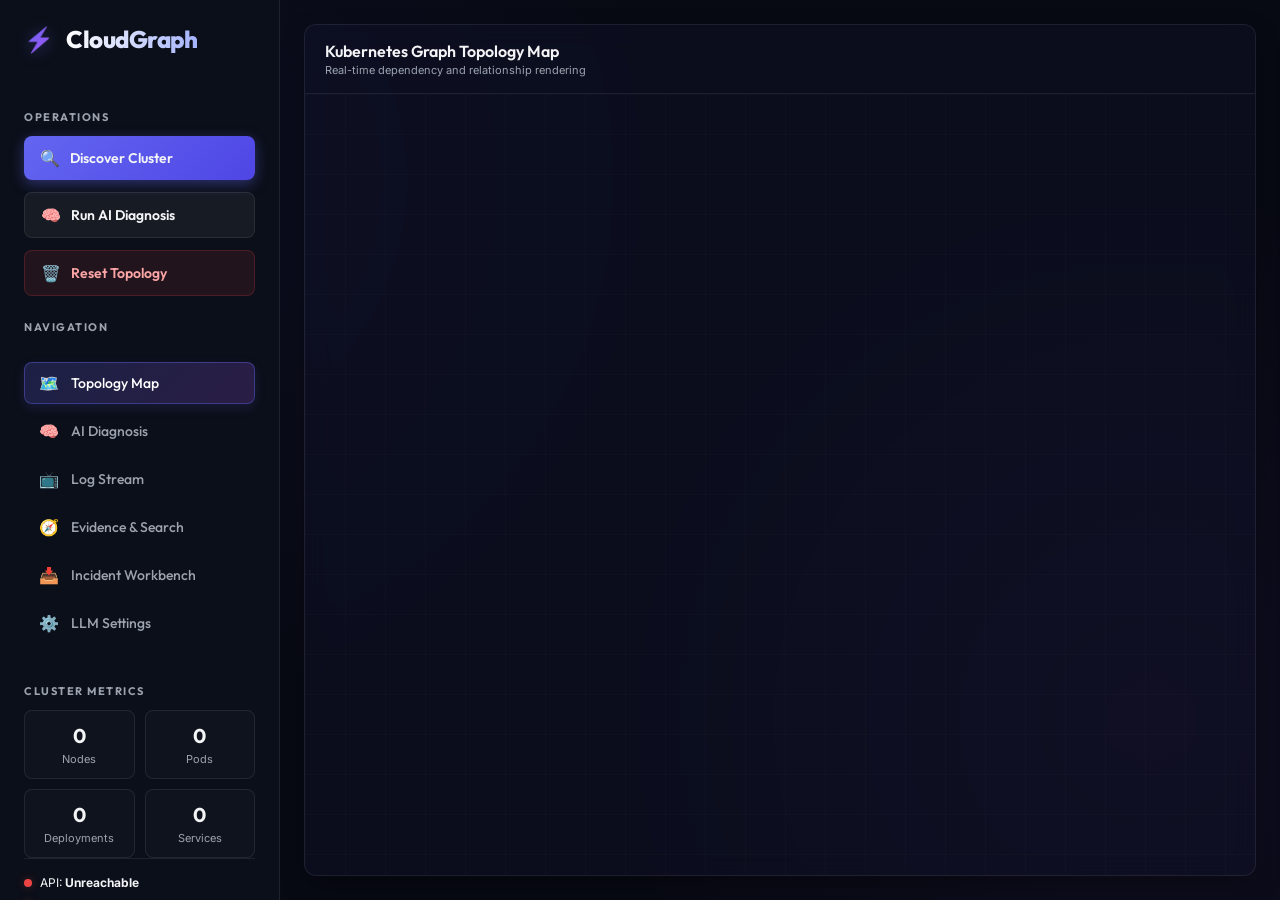
==== services/ui/static/index.html @ af76db4e "feat: implement Graph Confidence Propagation (GCP) algorithm for automated root cause analysis and i" ====
<!doctype html>
<html lang="en">
  <head>
    <meta charset="UTF-8" />
    <meta name="viewport" content="width=device-width, initial-scale=1.0" />
    <title>CloudGraph - Topology Map</title>
    <!-- Modern Premium Typography -->
    <link rel="preconnect" href="https://fonts.googleapis.com" />
    <link rel="preconnect" href="https://fonts.gstatic.com" crossorigin />
    <link
      href="https://fonts.googleapis.com/css2?family=Inter:wght@300;400;500;600;700&family=Outfit:wght@400;500;600;700;800&family=JetBrains+Mono:wght@400;500&display=swap"
      rel="stylesheet"
    />
    <link rel="stylesheet" href="style.css" />
  </head>
  <body>
    <div class="app-container">
      <!-- Sidebar Navigation & Control Panel -->
      <aside class="sidebar">
        <div class="brand">
          <span class="logo-icon">⚡</span>
          <h1>CloudGraph</h1>
        </div>

        <div class="section-title">Operations</div>
        <div class="control-group">
          <button id="btn-discover" class="btn btn-primary">
            <span class="btn-icon">🔍</span> Discover Cluster
          </button>
          <button id="btn-analyze" class="btn btn-secondary">
            <span class="btn-icon">🧠</span> Run AI Diagnosis
          </button>
          <button id="btn-reset" class="btn btn-danger">
            <span class="btn-icon">🗑️</span> Reset Topology
          </button>
        </div>

        <div class="section-title">Navigation</div>
        <div class="nav-menu">
          <a href="index.html" class="nav-item active">
            <span class="nav-icon">🗺️</span> Topology Map
          </a>
          <a href="diagnosis.html" class="nav-item">
            <span class="nav-icon">🧠</span> AI Diagnosis
          </a>
          <a href="logs.html" class="nav-item">
            <span class="nav-icon">📺</span> Log Stream
          </a>
          <a href="evidence.html" class="nav-item">
            <span class="nav-icon">🧭</span> Evidence & Search
          </a>
          <a href="workbench.html" class="nav-item">
            <span class="nav-icon">📥</span> Incident Workbench
          </a>
          <a href="settings.html" class="nav-item" id="nav-settings">
            <span class="nav-icon">⚙️</span> LLM Settings
          </a>
        </div>

        <div class="section-title">Cluster Metrics</div>
        <div class="stats-panel">
          <div class="stat-card">
            <span class="stat-num" id="stat-nodes">0</span>
            <span class="stat-label">Nodes</span>
          </div>
          <div class="stat-card">
            <span class="stat-num" id="stat-pods">0</span>
            <span class="stat-label">Pods</span>
          </div>
          <div class="stat-card">
            <span class="stat-num" id="stat-deployments">0</span>
            <span class="stat-label">Deployments</span>
          </div>
          <div class="stat-card">
            <span class="stat-num" id="stat-services">0</span>
            <span class="stat-label">Services</span>
          </div>
        </div>

        <div class="connection-status">
          <div class="status-indicator">
            <span class="indicator-dot online" id="api-dot"></span>
            <span class="indicator-text"
              >API: <strong id="api-status">Connecting...</strong></span
            >
          </div>
          <div class="status-indicator">
            <span class="indicator-dot online" id="db-dot"></span>
            <span class="indicator-text"
              >Neo4j: <strong id="db-status">Connecting...</strong></span
            >
          </div>
        </div>
      </aside>

      <!-- Main Dashboard View -->
      <main class="main-content">
        <!-- Topology Visualizer -->
        <div class="card topology-card" style="height: 100%">
          <div class="card-header">
            <h2>Kubernetes Graph Topology Map</h2>
            <span class="card-subtitle"
              >Real-time dependency and relationship rendering</span
            >
          </div>
          <div class="canvas-container">
            <svg id="topology-svg" width="100%" height="100%">
              <!-- Grid pattern for technical grid styling -->
              <defs>
                <pattern
                  id="grid"
                  width="40"
                  height="40"
                  patternUnits="userSpaceOnUse"
                >
                  <path
                    d="M 40 0 L 0 0 0 40"
                    fill="none"
                    stroke="rgba(255, 255, 255, 0.03)"
                    stroke-width="1"
                  />
                </pattern>
              </defs>
              <rect width="100%" height="100%" fill="url(#grid)" />
              <!-- Groups for nodes & edges -->
              <g id="edges-group"></g>
              <g id="nodes-group"></g>
            </svg>
            <div id="graph-loader" class="loader-overlay hidden">
              <div class="spinner"></div>
              <p>Scanning cluster assets...</p>
            </div>
          </div>
        </div>
      </main>
    </div>

    <!-- Node Info Tooltip/Popup -->
    <div id="node-popup" class="popup-panel hidden">
      <div class="popup-header">
        <h3 id="popup-title">Pod Details</h3>
        <button id="btn-close-popup" class="btn-close">&times;</button>
      </div>
      <div class="popup-body" id="popup-content"></div>
    </div>
    <script src="app.js"></script>
    <script src="topology.js"></script>
  </body>
</html>
---- services/ui/static/style.css ----
/* CloudGraph Theme Design System */
:root {
  --bg-base: #070913;
  --bg-surface: rgba(16, 20, 38, 0.7);
  --bg-sidebar: #0b0f19;
  --bg-card: rgba(18, 22, 45, 0.4);

  --border-color: rgba(255, 255, 255, 0.08);
  --border-hover: rgba(255, 255, 255, 0.15);

  --color-primary: #6366f1;
  --color-primary-glow: rgba(99, 102, 241, 0.4);
  --color-secondary: #a855f7;
  --color-secondary-glow: rgba(168, 85, 247, 0.4);
  --color-success: #10b981;
  --color-success-glow: rgba(16, 185, 129, 0.2);
  --color-warning: #f59e0b;
  --color-warning-glow: rgba(245, 158, 11, 0.2);
  --color-danger: #ef4444;
  --color-danger-glow: rgba(239, 68, 68, 0.3);

  --text-main: #f3f4f6;
  --text-muted: #9ca3af;
  --text-inverse: #070913;

  --shadow-premium: 0 10px 30px -10px rgba(0, 0, 0, 0.5);
  --font-heading: "Outfit", sans-serif;
  --font-body: "Inter", sans-serif;
  --font-mono: "JetBrains Mono", monospace;
}

* {
  box-sizing: border-box;
  margin: 0;
  padding: 0;
  scrollbar-width: thin;
  scrollbar-color: rgba(255, 255, 255, 0.1) transparent;
}

body {
  background-color: var(--bg-base);
  color: var(--text-main);
  font-family: var(--font-body);
  height: 100vh;
  overflow: hidden;
  background-image:
    radial-gradient(
      circle at 10% 20%,
      rgba(99, 102, 241, 0.05) 0%,
      transparent 40%
    ),
    radial-gradient(
      circle at 90% 80%,
      rgba(168, 85, 247, 0.05) 0%,
      transparent 40%
    );
}

/* App Container Layout */
.app-container {
  display: grid;
  grid-template-columns: 280px 1fr;
  height: 100vh;
  width: 100vw;
}

/* Sidebar Styling */
.sidebar {
  background-color: var(--bg-sidebar);
  border-right: 1px solid var(--border-color);
  display: flex;
  flex-direction: column;
  padding: 24px;
  height: 100%;
  overflow-y: auto;
}

.brand {
  display: flex;
  align-items: center;
  gap: 12px;
  margin-bottom: 32px;
}

.logo-icon {
  font-size: 24px;
  background: linear-gradient(
    135deg,
    var(--color-primary),
    var(--color-secondary)
  );
  -webkit-background-clip: text;
  -webkit-text-fill-color: transparent;
  filter: drop-shadow(0 2px 8px var(--color-primary-glow));
}

.brand h1 {
  font-family: var(--font-heading);
  font-size: 24px;
  font-weight: 800;
  letter-spacing: -0.5px;
  background: linear-gradient(to right, #ffffff, #a5b4fc);
  -webkit-background-clip: text;
  -webkit-text-fill-color: transparent;
}

.section-title {
  font-family: var(--font-heading);
  font-size: 11px;
  font-weight: 700;
  text-transform: uppercase;
  letter-spacing: 1.5px;
  color: var(--text-muted);
  margin: 24px 0 12px 0;
}

/* Sidebar Buttons */
.control-group {
  display: flex;
  flex-direction: column;
  gap: 12px;
}

.btn {
  border: none;
  border-radius: 8px;
  color: var(--text-main);
  cursor: pointer;
  display: flex;
  align-items: center;
  gap: 10px;
  font-family: var(--font-heading);
  font-size: 14px;
  font-weight: 600;
  padding: 12px 16px;
  transition: all 0.3s cubic-bezier(0.4, 0, 0.2, 1);
  width: 100%;
}

.btn-icon {
  font-size: 16px;
}

.btn-primary {
  background: linear-gradient(135deg, var(--color-primary), #4f46e5);
  box-shadow: 0 4px 14px var(--color-primary-glow);
}

.btn-primary:hover {
  transform: translateY(-2px);
  box-shadow: 0 6px 20px rgba(99, 102, 241, 0.6);
}

.btn-secondary {
  background-color: rgba(255, 255, 255, 0.05);
  border: 1px solid var(--border-color);
}

.btn-secondary:hover {
  background-color: rgba(255, 255, 255, 0.1);
  border-color: var(--border-hover);
  transform: translateY(-2px);
}

.btn-danger {
  background-color: rgba(239, 68, 68, 0.1);
  border: 1px solid rgba(239, 68, 68, 0.2);
  color: #fca5a5;
}

.btn-danger:hover {
  background-color: rgba(239, 68, 68, 0.25);
  border-color: rgba(239, 68, 68, 0.4);
  transform: translateY(-2px);
}

/* Stats panel */
.stats-panel {
  display: grid;
  grid-template-columns: repeat(2, 1fr);
  gap: 10px;
}

.stat-card {
  background-color: rgba(255, 255, 255, 0.02);
  border: 1px solid var(--border-color);
  border-radius: 8px;
  display: flex;
  flex-direction: column;
  padding: 12px;
  text-align: center;
}

.stat-num {
  font-family: var(--font-heading);
  font-size: 20px;
  font-weight: 700;
}

.stat-label {
  color: var(--text-muted);
  font-size: 11px;
  margin-top: 4px;
}

/* Connection indicator status */
.connection-status {
  margin-top: auto;
  display: flex;
  flex-direction: column;
  gap: 8px;
  border-top: 1px solid var(--border-color);
  padding-top: 16px;
}

.status-indicator {
  display: flex;
  align-items: center;
  gap: 8px;
  font-size: 12px;
}

.indicator-dot {
  width: 8px;
  height: 8px;
  border-radius: 50%;
  background-color: var(--text-muted);
}

.indicator-dot.online {
  background-color: var(--color-success);
  box-shadow: 0 0 8px var(--color-success-glow);
}

.indicator-dot.offline {
  background-color: var(--color-danger);
  box-shadow: 0 0 8px var(--color-danger-glow);
}

/* Main Content Area */
.main-content {
  position: relative;
  padding: 24px;
  height: 100vh;
  overflow: hidden;
}

/* Premium Card Components (Glassmorphism) */
.card {
  background-color: var(--bg-card);
  backdrop-filter: blur(12px);
  -webkit-backdrop-filter: blur(12px);
  border: 1px solid var(--border-color);
  border-radius: 12px;
  box-shadow: var(--shadow-premium);
  display: flex;
  flex-direction: column;
  overflow: hidden;
}

.card-header {
  border-bottom: 1px solid var(--border-color);
  padding: 16px 20px;
}

.card-header h2 {
  font-family: var(--font-heading);
  font-size: 16px;
  font-weight: 600;
}

.card-subtitle {
  color: var(--text-muted);
  font-size: 11px;
  margin-top: 2px;
  display: block;
}

/* Canvas area */
.canvas-container {
  flex: 1;
  position: relative;
  overflow: hidden;
}

#topology-svg {
  cursor: grab;
}

#topology-svg:active {
  cursor: grabbing;
}

/* SVG Node and Edge styles */
.node-circle {
  stroke-width: 2px;
  transition: all 0.3s ease;
}

.node-group {
  cursor: pointer;
}

.node-group:hover .node-circle {
  filter: drop-shadow(0 0 8px var(--color-primary-glow));
  stroke-width: 3px;
}

.node-text {
  font-size: 11px;
  fill: #ffffff;
  font-weight: 500;
  pointer-events: none;
  text-shadow: 0 1px 4px rgba(0, 0, 0, 0.8);
}

.node-label-bg {
  fill: rgba(7, 9, 19, 0.85);
  rx: 4px;
  ry: 4px;
  stroke: var(--border-color);
  stroke-width: 0.5px;
}

.edge-line {
  stroke: rgba(255, 255, 255, 0.1);
  stroke-width: 1.5px;
  transition: stroke 0.3s ease;
}

.edge-group:hover .edge-line {
  stroke: rgba(99, 102, 241, 0.5);
  stroke-width: 2.5px;
}

.edge-text {
  font-size: 8px;
  fill: var(--text-muted);
  pointer-events: none;
  text-shadow: 0 1px 2px rgba(0, 0, 0, 0.8);
}

/* Glowing animations for failed states */
@keyframes pulse-red {
  0% {
    filter: drop-shadow(0 0 2px rgba(239, 68, 68, 0.4));
  }
  50% {
    filter: drop-shadow(0 0 12px rgba(239, 68, 68, 0.8));
  }
  100% {
    filter: drop-shadow(0 0 2px rgba(239, 68, 68, 0.4));
  }
}

.node-failed {
  animation: pulse-red 2s infinite ease-in-out;
}

/* Split row for bottom panels */
.split-row {
  display: grid;
  grid-template-columns: 1fr 1fr;
  gap: 20px;
  height: 100%;
}

/* Diagnostics Output Layout */
.diagnostic-content {
  flex: 1;
  overflow-y: auto;
  padding: 20px;
}

.empty-state {
  display: flex;
  flex-direction: column;
  align-items: center;
  justify-content: center;
  color: var(--text-muted);
  height: 100%;
  text-align: center;
  gap: 12px;
}

.empty-icon {
  font-size: 40px;
  opacity: 0.3;
}

/* Real-time Logs Console styling */
.logs-console {
  background-color: rgba(5, 7, 15, 0.8);
  border-radius: 0 0 12px 12px;
  flex: 1;
  font-family: var(--font-mono);
  font-size: 11px;
  line-height: 1.6;
  overflow-y: auto;
  padding: 16px;
}

.log-entry {
  display: flex;
  gap: 10px;
  margin-bottom: 6px;
  word-break: break-all;
}

.log-time {
  color: var(--text-muted);
  user-select: none;
  flex-shrink: 0;
}

.log-level {
  font-weight: 700;
  flex-shrink: 0;
}

.log-level-info {
  color: var(--color-primary);
}
.log-level-warn {
  color: var(--color-warning);
}
.log-level-error {
  color: var(--color-danger);
}

.log-msg {
  color: #e5e7eb;
}

/* Loader indicators */
.loader-overlay {
  position: absolute;
  top: 0;
  left: 0;
  right: 0;
  bottom: 0;
  background-color: rgba(7, 9, 19, 0.8);
  display: flex;
  flex-direction: column;
  align-items: center;
  justify-content: center;
  gap: 16px;
  z-index: 10;
}

.loader-overlay.hidden {
  display: none;
}

.spinner {
  width: 40px;
  height: 40px;
  border: 3px solid rgba(99, 102, 241, 0.1);
  border-top-color: var(--color-primary);
  border-radius: 50%;
  animation: spin 1s infinite linear;
}

@keyframes spin {
  0% {
    transform: rotate(0deg);
  }
  100% {
    transform: rotate(360deg);
  }
}

/* Popup side details panel */
.popup-panel {
  position: fixed;
  top: 24px;
  right: 24px;
  bottom: 24px;
  width: 380px;
  background-color: rgba(18, 22, 45, 0.95);
  border: 1px solid var(--border-color);
  border-radius: 12px;
  box-shadow: 0 20px 40px rgba(0, 0, 0, 0.6);
  backdrop-filter: blur(20px);
  -webkit-backdrop-filter: blur(20px);
  z-index: 100;
  display: flex;
  flex-direction: column;
  transition: transform 0.3s cubic-bezier(0.4, 0, 0.2, 1);
}

.popup-panel.hidden {
  transform: translateX(450px);
}

.popup-header {
  border-bottom: 1px solid var(--border-color);
  display: flex;
  justify-content: space-between;
  align-items: center;
  padding: 16px 20px;
}

.popup-header h3 {
  font-family: var(--font-heading);
  font-size: 16px;
  font-weight: 600;
}

.btn-close {
  background: transparent;
  border: none;
  color: var(--text-muted);
  font-size: 24px;
  cursor: pointer;
  line-height: 1;
}

.btn-close:hover {
  color: #ffffff;
}

.popup-body {
  flex: 1;
  overflow-y: auto;
  padding: 20px;
}

/* Detail key-values style */
.prop-list {
  display: flex;
  flex-direction: column;
  gap: 12px;
}

.prop-row {
  border-bottom: 1px solid rgba(255, 255, 255, 0.03);
  display: flex;
  flex-direction: column;
  padding-bottom: 8px;
}

.prop-key {
  color: var(--text-muted);
  font-size: 10px;
  text-transform: uppercase;
  letter-spacing: 0.5px;
}

.prop-value {
  font-size: 13px;
  font-weight: 500;
  margin-top: 2px;
}

/* Retrieval Panel Styling */
.retrieval-card {
  min-height: 220px;
}

.retrieval-panel {
  display: flex;
  flex-direction: column;
  gap: 12px;
  padding: 16px 20px 20px;
  flex: 1;
  overflow: hidden;
}

.retrieval-controls {
  display: flex;
  gap: 10px;
}

.retrieval-controls input {
  flex: 1;
  border: 1px solid var(--border-color);
  border-radius: 8px;
  background-color: rgba(255, 255, 255, 0.04);
  color: var(--text-main);
  padding: 10px 12px;
}

.retrieval-output {
  flex: 1;
  overflow-y: auto;
  border: 1px solid var(--border-color);
  border-radius: 10px;
  background-color: rgba(5, 7, 15, 0.65);
  padding: 12px;
}

.retrieval-summary {
  color: #c7d2fe;
  font-size: 12px;
  margin-bottom: 10px;
}

.retrieval-list {
  display: flex;
  flex-direction: column;
  gap: 8px;
}

.retrieval-item {
  border: 1px solid rgba(255, 255, 255, 0.06);
  border-radius: 8px;
  padding: 10px;
  background-color: rgba(255, 255, 255, 0.03);
}

.retrieval-item-header {
  display: flex;
  justify-content: space-between;
  gap: 8px;
  margin-bottom: 6px;
}

.retrieval-label {
  color: var(--color-primary);
  font-size: 11px;
  font-weight: 700;
  text-transform: uppercase;
}

.retrieval-name {
  font-size: 13px;
  font-weight: 600;
}

.retrieval-status {
  color: var(--text-muted);
  font-size: 11px;
  margin-bottom: 8px;
}

.retrieval-related {
  display: flex;
  flex-wrap: wrap;
  gap: 6px;
}

.retrieval-chip {
  background-color: rgba(99, 102, 241, 0.14);
  border: 1px solid rgba(99, 102, 241, 0.2);
  border-radius: 999px;
  color: #c7d2fe;
  font-size: 10px;
  padding: 4px 8px;
}

/* Comparison / Evidence Panel Styling */
.comparison-view {
  display: flex;
  flex-direction: column;
  gap: 10px;
  margin-top: 10px;
  overflow-y: auto;
  flex: 1;
}

.comparison-summary {
  color: #c7d2fe;
  font-size: 12px;
  font-weight: 600;
}

.comparison-grid {
  display: grid;
  grid-template-columns: repeat(2, minmax(0, 1fr));
  gap: 12px;
}

.comparison-column {
  display: flex;
  flex-direction: column;
  gap: 8px;
}

.comparison-header {
  color: #e0e7ff;
  font-size: 12px;
  font-weight: 700;
  text-transform: uppercase;
  letter-spacing: 0.08em;
}

.comparison-header-hybrid {
  color: #a7f3d0;
}

.comparison-result {
  display: flex;
  flex-direction: column;
  gap: 8px;
}

.comparison-result-header {
  display: flex;
  align-items: center;
  justify-content: space-between;
  gap: 8px;
}

.comparison-meta {
  display: flex;
  flex-wrap: wrap;
  gap: 6px;
}

.comparison-pill {
  display: inline-flex;
  align-items: center;
  border-radius: 999px;
  background: rgba(99, 102, 241, 0.14);
  border: 1px solid rgba(99, 102, 241, 0.24);
  color: #c7d2fe;
  font-size: 10px;
  font-weight: 700;
  padding: 3px 7px;
  text-transform: uppercase;
  letter-spacing: 0.04em;
}

.comparison-evidence {
  display: flex;
  flex-direction: column;
  gap: 6px;
}

.evidence-chain-item {
  background: rgba(255, 255, 255, 0.03);
  border: 1px solid rgba(255, 255, 255, 0.06);
  border-radius: 6px;
  display: flex;
  justify-content: space-between;
  gap: 8px;
  padding: 6px 8px;
}

.evidence-chain-label {
  color: #a5b4fc;
  font-size: 10px;
  font-weight: 700;
  text-transform: uppercase;
}

.evidence-chain-name {
  color: #f3f4f6;
  font-size: 11px;
  text-align: right;
}

.comparison-rationale {
  background: rgba(16, 185, 129, 0.08);
  border: 1px solid rgba(16, 185, 129, 0.16);
  border-radius: 6px;
  padding: 8px;
}

.comparison-rationale-title {
  color: #a7f3d0;
  font-size: 10px;
  font-weight: 700;
  margin-bottom: 4px;
  text-transform: uppercase;
  letter-spacing: 0.08em;
}

.comparison-rationale ul {
  margin: 0;
  padding-left: 16px;
  color: #d1fae5;
  font-size: 11px;
  line-height: 1.45;
}

.comparison-empty {
  color: var(--text-muted);
  font-size: 11px;
  padding: 6px 0;
}

.diagnostic-note {
  color: var(--text-muted);
  font-size: 12px;
  padding: 0 20px 16px;
}

/* RCA Report Styling */
.rca-report {
  display: flex;
  flex-direction: column;
  gap: 16px;
}

.rca-header {
  border-bottom: 1px solid var(--border-color);
  padding-bottom: 12px;
}

.rca-badge {
  align-self: flex-start;
  border-radius: 4px;
  font-family: var(--font-heading);
  font-size: 11px;
  font-weight: 700;
  padding: 4px 8px;
  text-transform: uppercase;
}

.rca-badge-critical {
  background-color: rgba(239, 68, 68, 0.15);
  border: 1px solid var(--color-danger);
  color: #fca5a5;
}

.rca-badge-high {
  background-color: rgba(245, 158, 11, 0.15);
  border: 1px solid var(--color-warning);
  color: #fde047;
}

.rca-badge-healthy {
  background-color: rgba(16, 185, 129, 0.15);
  border: 1px solid var(--color-success);
  color: #a7f3d0;
}

.rca-title {
  font-family: var(--font-heading);
  font-size: 16px;
  font-weight: 700;
  margin-top: 10px;
}

.rca-confidence-container {
  display: flex;
  flex-direction: column;
  gap: 12px;
  background: rgba(255, 255, 255, 0.01);
  border: 1px dashed var(--border-color);
  border-radius: 8px;
  padding: 12px;
  margin-top: 8px;
}

.rca-confidence-badge {
  display: flex;
  align-items: center;
  gap: 12px;
  width: 100%;
}

.rca-conf-label {
  font-size: 12px;
  color: var(--text-muted);
  width: 150px;
  font-weight: 500;
}

.rca-conf-bar-bg {
  flex-grow: 1;
  background-color: rgba(255, 255, 255, 0.05);
  height: 8px;
  border-radius: 4px;
  overflow: hidden;
  position: relative;
}

.rca-conf-bar-fill {
  height: 100%;
  border-radius: 4px;
  transition: width 1s cubic-bezier(0.4, 0, 0.2, 1);
}

.rca-conf-val {
  font-family: var(--font-heading);
  font-size: 12px;
  font-weight: 700;
  color: #ffffff;
  width: 40px;
  text-align: right;
}

.rca-block {
  background-color: rgba(255, 255, 255, 0.02);
  border: 1px solid var(--border-color);
  border-radius: 8px;
  padding: 12px;
}

.rca-block-title {
  color: var(--text-muted);
  font-size: 10px;
  font-weight: 700;
  text-transform: uppercase;
  letter-spacing: 1px;
  margin-bottom: 6px;
}

.rca-block-body {
  font-size: 13px;
  line-height: 1.5;
}

.rca-remediation {
  background-color: rgba(99, 102, 241, 0.05);
  border: 1px solid rgba(99, 102, 241, 0.2);
  color: #c7d2fe;
}

.rca-logs {
  max-height: 120px;
  overflow-y: auto;
  font-family: var(--font-mono);
  font-size: 10px;
  display: flex;
  flex-direction: column;
  gap: 4px;
}

.rca-log-item {
  color: #feca57;
  background-color: rgba(0, 0, 0, 0.2);
  padding: 4px 8px;
  border-radius: 4px;
}

/* GraphRAG Search Specific Styling in Diagnostic Card */
.diagnostic-card .retrieval-panel {
  margin-top: 12px;
  border-top: 1px solid var(--border-color);
  padding-top: 12px;
}

.retrieval-header h3 {
  font-family: var(--font-heading);
  font-size: 14px;
  margin-bottom: 2px;
}

.diagnostic-card .retrieval-controls {
  display: flex;
  gap: 8px;
  margin-top: 8px;
}

.diagnostic-card .retrieval-controls input {
  flex: 1;
  background: rgba(255, 255, 255, 0.04);
  border: 1px solid var(--border-color);
  border-radius: 8px;
  color: var(--text-main);
  padding: 10px 12px;
}

.retrieval-subtext {
  color: var(--text-muted);
  font-size: 11px;
  margin-top: 6px;
}

.retrieval-results {
  display: flex;
  flex-direction: column;
  gap: 8px;
  margin-top: 10px;
  flex: 1;
  overflow-y: auto;
}

.retrieval-result {
  background: rgba(255, 255, 255, 0.04);
  border: 1px solid rgba(99, 102, 241, 0.2);
  border-radius: 8px;
  padding: 8px 10px;
}

.retrieval-result-title {
  color: #e0e7ff;
  font-size: 12px;
  font-weight: 600;
}

.retrieval-result-detail {
  color: #cbd5e1;
  font-size: 12px;
  margin-top: 4px;
  line-height: 1.4;
}

.retrieval-context {
  display: flex;
  flex-wrap: wrap;
  gap: 6px;
  margin-top: 6px;
}

.retrieval-context-item {
  background: rgba(99, 102, 241, 0.12);
  border: 1px solid rgba(99, 102, 241, 0.2);
  border-radius: 999px;
  color: #c7d2fe;
  font-size: 10px;
  padding: 3px 7px;
}

.evidence-list {
  display: flex;
  flex-direction: column;
  gap: 8px;
}

.evidence-item {
  background: rgba(255, 255, 255, 0.04);
  border: 1px solid rgba(99, 102, 241, 0.2);
  border-radius: 8px;
  padding: 10px 12px;
}

.evidence-item-title {
  color: #e0e7ff;
  font-size: 12px;
  font-weight: 600;
  margin-bottom: 6px;
}

.evidence-item-detail {
  color: #cbd5e1;
  font-size: 12px;
  line-height: 1.45;
}

.evidence-item-messages {
  display: flex;
  flex-wrap: wrap;
  gap: 6px;
  margin-top: 8px;
}

.evidence-msg {
  background: rgba(16, 185, 129, 0.12);
  border: 1px solid rgba(16, 185, 129, 0.24);
  border-radius: 999px;
  color: #bbf7d0;
  font-size: 11px;
  padding: 4px 8px;
}

/* Navigation Menu & Items */
.nav-menu {
  display: flex;
  flex-direction: column;
  gap: 6px;
  margin: 16px 0;
}

.nav-item {
  text-decoration: none;
  background: transparent;
  border: 1px solid transparent;
  border-radius: 8px;
  color: var(--text-muted);
  cursor: pointer;
  display: flex;
  align-items: center;
  gap: 12px;
  font-family: var(--font-heading);
  font-size: 14px;
  font-weight: 500;
  padding: 10px 14px;
  transition: all 0.25s cubic-bezier(0.4, 0, 0.2, 1);
  text-align: left;
  width: 100%;
  box-sizing: border-box;
}

.nav-item:hover {
  color: var(--text-main);
  background-color: rgba(255, 255, 255, 0.04);
  border-color: rgba(255, 255, 255, 0.05);
}

.nav-item.active {
  color: #ffffff;
  background: linear-gradient(
    135deg,
    rgba(99, 102, 241, 0.2),
    rgba(168, 85, 247, 0.2)
  );
  border-color: rgba(99, 102, 241, 0.4);
  box-shadow: 0 4px 12px rgba(99, 102, 241, 0.15);
}

.nav-icon {
  font-size: 16px;
}

/* Tab Split layout for Evidence & Search */
.retrieval-split-layout {
  display: grid;
  grid-template-columns: 1fr 1fr;
  gap: 20px;
  height: 100%;
}

.retrieval-split-layout .card {
  height: 100%;
}
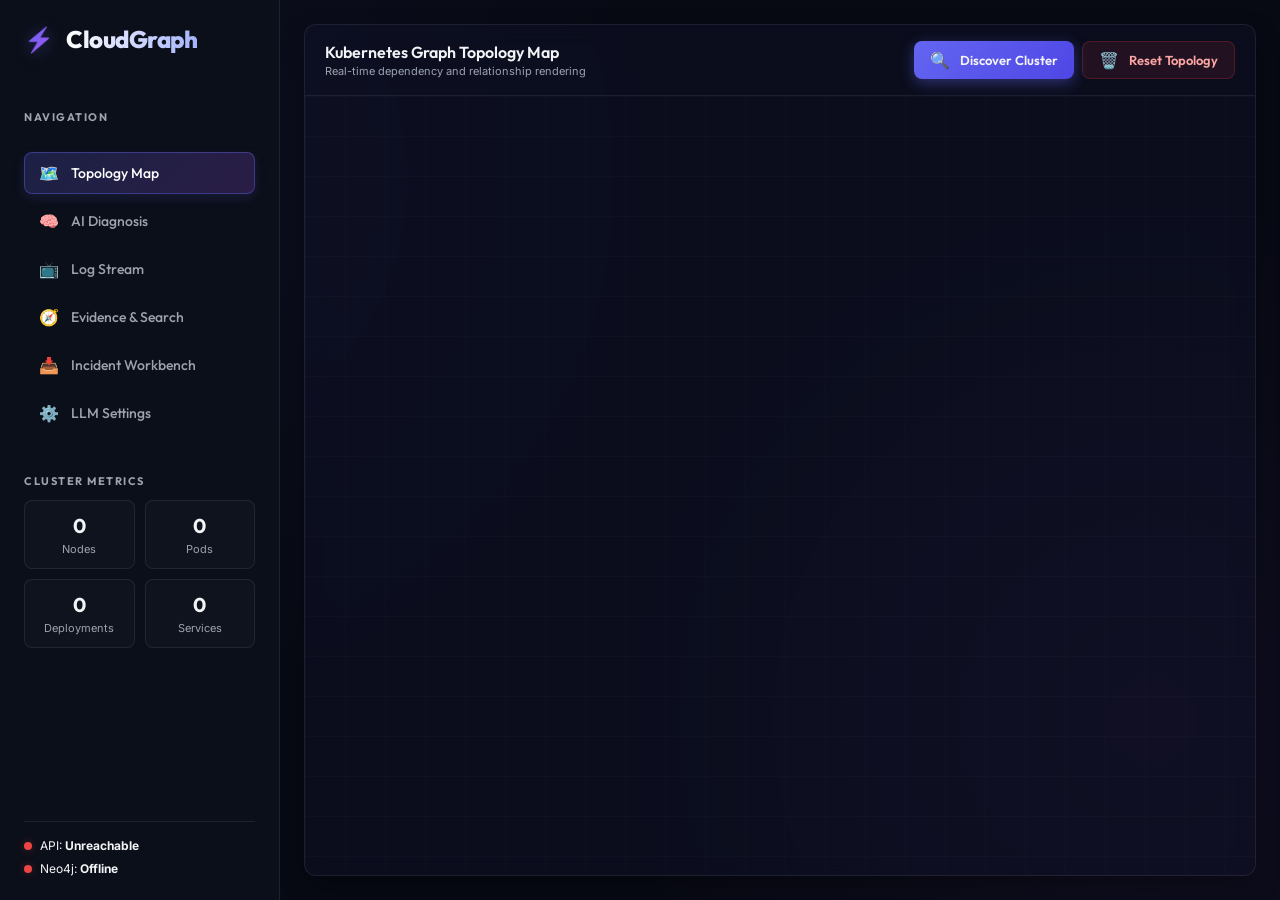
==== commit 42af387d: "feat: implement log persistence to localStorage and relocate topology control buttons to the main he" ====
--- a/services/ui/static/index.html
+++ b/services/ui/static/index.html
@@ -20,19 +20,6 @@
         <div class="brand">
           <span class="logo-icon">⚡</span>
           <h1>CloudGraph</h1>
-        </div>
-
-        <div class="section-title">Operations</div>
-        <div class="control-group">
-          <button id="btn-discover" class="btn btn-primary">
-            <span class="btn-icon">🔍</span> Discover Cluster
-          </button>
-          <button id="btn-analyze" class="btn btn-secondary">
-            <span class="btn-icon">🧠</span> Run AI Diagnosis
-          </button>
-          <button id="btn-reset" class="btn btn-danger">
-            <span class="btn-icon">🗑️</span> Reset Topology
-          </button>
         </div>
 
         <div class="section-title">Navigation</div>
@@ -97,11 +84,36 @@
       <main class="main-content">
         <!-- Topology Visualizer -->
         <div class="card topology-card" style="height: 100%">
-          <div class="card-header">
-            <h2>Kubernetes Graph Topology Map</h2>
-            <span class="card-subtitle"
-              >Real-time dependency and relationship rendering</span
-            >
+          <div
+            class="card-header"
+            style="
+              display: flex;
+              justify-content: space-between;
+              align-items: center;
+            "
+          >
+            <div>
+              <h2>Kubernetes Graph Topology Map</h2>
+              <span class="card-subtitle"
+                >Real-time dependency and relationship rendering</span
+              >
+            </div>
+            <div class="card-actions" style="display: flex; gap: 8px">
+              <button
+                id="btn-discover"
+                class="btn btn-primary"
+                style="width: auto; padding: 8px 16px; font-size: 13px"
+              >
+                <span class="btn-icon">🔍</span> Discover Cluster
+              </button>
+              <button
+                id="btn-reset"
+                class="btn btn-danger"
+                style="width: auto; padding: 8px 16px; font-size: 13px"
+              >
+                <span class="btn-icon">🗑️</span> Reset Topology
+              </button>
+            </div>
           </div>
           <div class="canvas-container">
             <svg id="topology-svg" width="100%" height="100%">
--- a/services/ui/static/style.css
+++ b/services/ui/static/style.css
@@ -1108,3 +1108,68 @@
 .retrieval-split-layout .card {
   height: 100%;
 }
+
+/* Premium Toast Notification System */
+.toast-container {
+  position: fixed;
+  top: 20px;
+  right: 20px;
+  z-index: 9999;
+  display: flex;
+  flex-direction: column;
+  gap: 10px;
+  pointer-events: none;
+}
+
+.toast {
+  pointer-events: auto;
+  background: rgba(15, 23, 42, 0.85);
+  backdrop-filter: blur(12px);
+  -webkit-backdrop-filter: blur(12px);
+  border: 1px solid rgba(255, 255, 255, 0.1);
+  padding: 12px 20px;
+  border-radius: 8px;
+  color: #f8fafc;
+  font-family: var(--font-body);
+  font-size: 14px;
+  box-shadow:
+    0 10px 15px -3px rgba(0, 0, 0, 0.5),
+    0 4px 6px -2px rgba(0, 0, 0, 0.5);
+  display: flex;
+  align-items: center;
+  gap: 10px;
+  min-width: 300px;
+  max-width: 450px;
+  transform: translateX(120%);
+  transition:
+    transform 0.3s cubic-bezier(0.16, 1, 0.3, 1),
+    opacity 0.3s ease;
+  opacity: 0;
+}
+
+.toast.show {
+  transform: translateX(0);
+  opacity: 1;
+}
+
+.toast-error {
+  border-left: 4px solid var(--color-danger);
+  border-color: rgba(239, 68, 68, 0.3) rgba(239, 68, 68, 0.3)
+    rgba(239, 68, 68, 0.3) var(--color-danger);
+}
+
+.toast-success {
+  border-left: 4px solid #10b981;
+  border-color: rgba(16, 185, 129, 0.3) rgba(16, 185, 129, 0.3)
+    rgba(16, 185, 129, 0.3) #10b981;
+}
+
+.toast-info {
+  border-left: 4px solid var(--color-primary);
+  border-color: rgba(99, 102, 241, 0.3) rgba(99, 102, 241, 0.3)
+    rgba(99, 102, 241, 0.3) var(--color-primary);
+}
+
+.toast-icon {
+  font-size: 16px;
+}
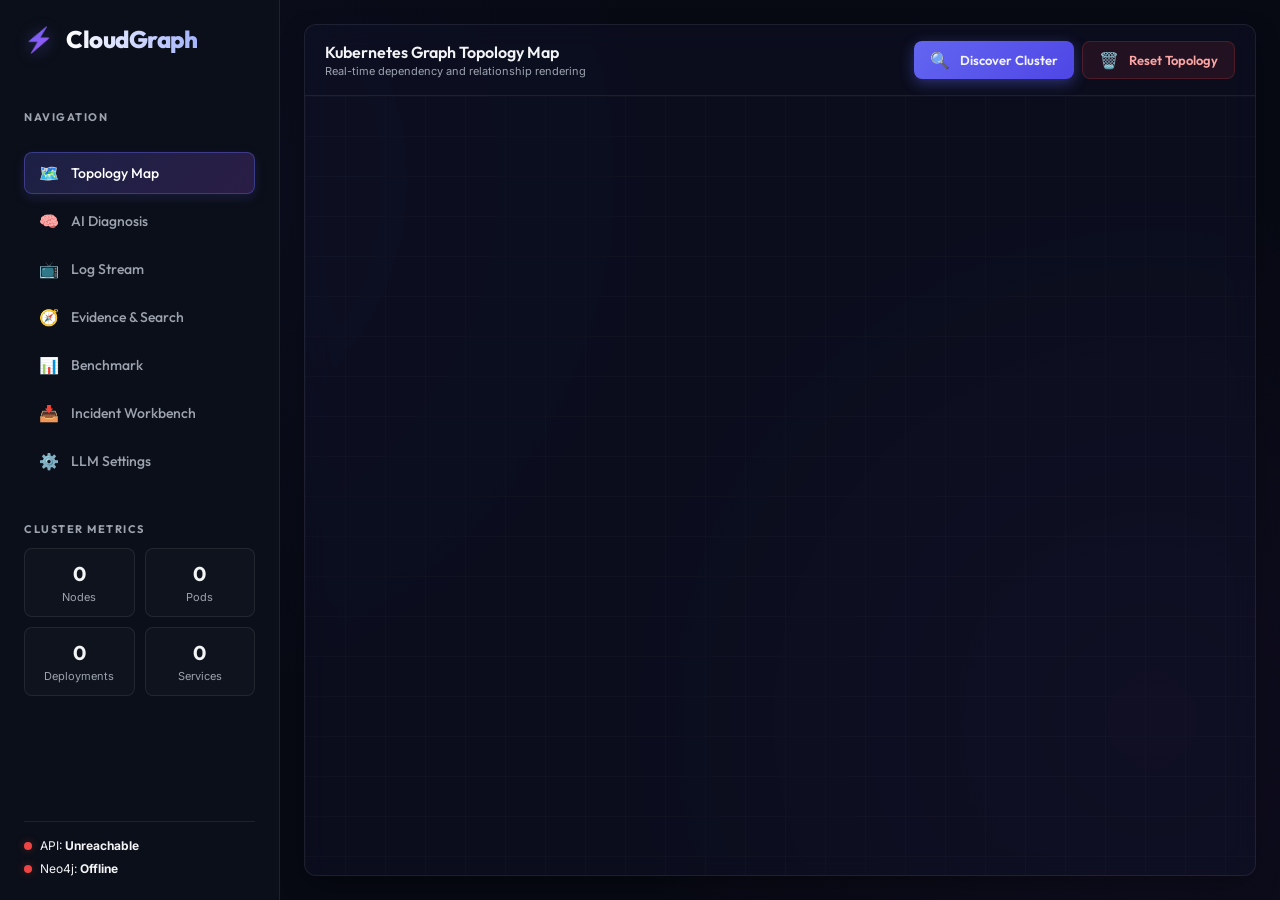
==== commit f80f9148: "docs: initialize dissertation completion plan and implement GPCS framework with associated API and U" ====
--- a/services/ui/static/index.html
+++ b/services/ui/static/index.html
@@ -35,6 +35,9 @@
           </a>
           <a href="evidence.html" class="nav-item">
             <span class="nav-icon">🧭</span> Evidence & Search
+          </a>
+          <a href="benchmark.html" class="nav-item">
+            <span class="nav-icon">📊</span> Benchmark
           </a>
           <a href="workbench.html" class="nav-item">
             <span class="nav-icon">📥</span> Incident Workbench
--- a/services/ui/static/style.css
+++ b/services/ui/static/style.css
@@ -452,6 +452,10 @@
   display: none;
 }
 
+.hidden {
+  display: none !important;
+}
+
 .spinner {
   width: 40px;
   height: 40px;
@@ -745,6 +749,167 @@
   text-transform: uppercase;
 }
 
+.benchmark-card {
+  width: 100%;
+  display: flex;
+  flex-direction: column;
+  gap: 18px;
+}
+
+.benchmark-controls {
+  display: flex;
+  flex-wrap: wrap;
+  justify-content: space-between;
+  gap: 12px;
+  align-items: center;
+}
+
+.benchmark-filter-group {
+  display: flex;
+  align-items: center;
+  gap: 10px;
+}
+
+.benchmark-filter-label {
+  color: var(--text-muted);
+  font-size: 13px;
+  font-weight: 600;
+}
+
+.benchmark-filter-select {
+  min-width: 180px;
+  background: rgba(255, 255, 255, 0.04);
+  border: 1px solid rgba(148, 163, 184, 0.12);
+  border-radius: 10px;
+  color: var(--text-main);
+  padding: 10px 12px;
+}
+
+.benchmark-actions {
+  display: flex;
+  flex-wrap: wrap;
+  gap: 10px;
+}
+
+.benchmark-summary {
+  display: grid;
+  grid-template-columns: repeat(3, minmax(0, 1fr));
+  gap: 12px;
+  padding: 14px;
+  border: 1px solid rgba(99, 102, 241, 0.18);
+  border-radius: 14px;
+  background: rgba(15, 23, 42, 0.9);
+}
+
+.benchmark-summary-item {
+  display: flex;
+  flex-direction: column;
+  gap: 6px;
+}
+
+.benchmark-summary-label {
+  color: #94a3b8;
+  font-size: 12px;
+  text-transform: uppercase;
+  letter-spacing: 0.08em;
+}
+
+.benchmark-summary-value {
+  color: #ffffff;
+  font-size: 14px;
+  font-weight: 700;
+}
+
+.benchmark-chart-card,
+.benchmark-table-card,
+.benchmark-notes-card {
+  background: rgba(15, 23, 42, 0.9);
+  border: 1px solid rgba(148, 163, 184, 0.16);
+  border-radius: 16px;
+  padding: 18px;
+}
+
+.benchmark-chart-header,
+.benchmark-table-header,
+.benchmark-notes-header {
+  margin-bottom: 14px;
+}
+
+.benchmark-chart {
+  display: flex;
+  flex-direction: column;
+  gap: 10px;
+}
+
+.benchmark-chart-row {
+  display: flex;
+  flex-direction: column;
+  gap: 8px;
+}
+
+.benchmark-chart-label {
+  color: #cbd5e1;
+  font-size: 12px;
+  font-weight: 600;
+}
+
+.benchmark-chart-bar {
+  position: relative;
+  min-height: 28px;
+  border-radius: 999px;
+  background: rgba(99, 102, 241, 0.16);
+  overflow: hidden;
+}
+
+.benchmark-chart-bar span {
+  position: absolute;
+  right: 12px;
+  top: 50%;
+  transform: translateY(-50%);
+  color: #ffffff;
+  font-size: 11px;
+  font-weight: 700;
+}
+
+.benchmark-table-container {
+  overflow-x: auto;
+}
+
+.benchmark-table {
+  width: 100%;
+  border-collapse: collapse;
+}
+
+.benchmark-table th,
+.benchmark-table td {
+  padding: 12px 14px;
+  text-align: left;
+}
+
+.benchmark-table th {
+  color: #c7d2fe;
+  font-size: 12px;
+  letter-spacing: 0.06em;
+  text-transform: uppercase;
+  border-bottom: 1px solid rgba(148, 163, 184, 0.18);
+}
+
+.benchmark-table tbody tr {
+  border-bottom: 1px solid rgba(148, 163, 184, 0.08);
+}
+
+.benchmark-table td {
+  color: #e2e8f0;
+  font-size: 13px;
+}
+
+.benchmark-note-item {
+  margin-bottom: 10px;
+  color: #cbd5e1;
+  font-size: 13px;
+  line-height: 1.6;
+}
+
 .evidence-chain-name {
   color: #f3f4f6;
   font-size: 11px;
@@ -1024,6 +1189,74 @@
   font-size: 12px;
   font-weight: 600;
   margin-bottom: 6px;
+}
+
+.claim-list {
+  display: flex;
+  flex-direction: column;
+  gap: 12px;
+}
+
+.claim-card {
+  background: rgba(255, 255, 255, 0.04);
+  border: 1px solid rgba(99, 102, 241, 0.15);
+  border-radius: 12px;
+  padding: 14px;
+  display: flex;
+  flex-direction: column;
+  gap: 10px;
+}
+
+.claim-card-supported {
+  border-color: rgba(16, 185, 129, 0.2);
+}
+
+.claim-card-unsupported {
+  border-color: rgba(248, 113, 113, 0.35);
+  background: rgba(254, 226, 226, 0.08);
+}
+
+.claim-card-title {
+  color: #e5e7eb;
+  font-size: 13px;
+  font-weight: 600;
+  line-height: 1.4;
+}
+
+.claim-card-meta {
+  display: flex;
+  flex-wrap: wrap;
+  gap: 8px;
+}
+
+.claim-pill {
+  background: rgba(99, 102, 241, 0.16);
+  color: #c7d2fe;
+  border-radius: 999px;
+  font-size: 11px;
+  padding: 4px 10px;
+}
+
+.claim-pill-warning {
+  background: rgba(248, 113, 113, 0.18);
+  color: #fecaca;
+}
+
+.claim-support-item {
+  display: flex;
+  justify-content: space-between;
+  gap: 12px;
+  color: #cbd5e1;
+  font-size: 12px;
+}
+
+.claim-support-label {
+  font-weight: 600;
+}
+
+.claim-support-empty {
+  color: #9ca3af;
+  font-size: 12px;
 }
 
 .evidence-item-detail {
@@ -1107,6 +1340,198 @@
 
 .retrieval-split-layout .card {
   height: 100%;
+}
+
+.section-tabs {
+  display: flex;
+  gap: 12px;
+  margin-bottom: 18px;
+}
+
+.tab-button {
+  background: rgba(255, 255, 255, 0.06);
+  border: 1px solid rgba(255, 255, 255, 0.08);
+  border-radius: 999px;
+  color: var(--text-muted);
+  padding: 10px 18px;
+  font-family: var(--font-heading);
+  font-size: 13px;
+  cursor: pointer;
+  transition: all 0.2s ease;
+}
+
+.tab-button-active {
+  color: #ffffff;
+  background: linear-gradient(
+    135deg,
+    rgba(99, 102, 241, 0.25),
+    rgba(168, 85, 247, 0.2)
+  );
+  border-color: rgba(99, 102, 241, 0.4);
+}
+
+.context-explorer-controls {
+  display: flex;
+  gap: 12px;
+  align-items: center;
+  margin-bottom: 16px;
+}
+
+.context-explorer-controls input {
+  flex: 1;
+  background: rgba(255, 255, 255, 0.04);
+  border: 1px solid var(--border-color);
+  border-radius: 10px;
+  color: var(--text-main);
+  padding: 12px 14px;
+}
+
+.context-explorer-note {
+  color: var(--text-muted);
+  margin-bottom: 18px;
+  font-size: 13px;
+}
+
+.context-comparison-output {
+  display: flex;
+  flex-direction: column;
+  gap: 16px;
+}
+
+.context-explorer-summary {
+  display: flex;
+  justify-content: space-between;
+  align-items: center;
+  gap: 12px;
+  padding: 14px 16px;
+  border: 1px solid rgba(99, 102, 241, 0.2);
+  border-radius: 12px;
+  background: rgba(255, 255, 255, 0.03);
+  color: var(--text-muted);
+  font-size: 13px;
+}
+
+.context-comparison-grid {
+  display: grid;
+  grid-template-columns: repeat(2, minmax(0, 1fr));
+  gap: 16px;
+}
+
+.context-card {
+  background: rgba(255, 255, 255, 0.04);
+  border: 1px solid rgba(148, 163, 184, 0.18);
+  border-radius: 14px;
+  padding: 16px;
+  min-height: 240px;
+  display: flex;
+  flex-direction: column;
+  gap: 12px;
+}
+
+.context-card-unsupported {
+  border-color: rgba(248, 113, 113, 0.35);
+  background: rgba(254, 226, 226, 0.08);
+}
+
+.context-card-header {
+  display: flex;
+  justify-content: space-between;
+  align-items: flex-start;
+  gap: 10px;
+}
+
+.context-card-title {
+  color: #ffffff;
+  font-size: 14px;
+  font-weight: 700;
+}
+
+.context-card-pill {
+  background: rgba(99, 102, 241, 0.18);
+  color: #c7d2fe;
+  border-radius: 999px;
+  padding: 4px 10px;
+  font-size: 11px;
+  line-height: 1.4;
+}
+
+.context-card-detail {
+  color: var(--text-muted);
+  font-size: 12px;
+  line-height: 1.5;
+}
+
+.context-card-key {
+  color: var(--text-main);
+  font-size: 11px;
+  font-weight: 700;
+  letter-spacing: 0.03em;
+  text-transform: uppercase;
+}
+
+.context-payload {
+  background: rgba(15, 23, 42, 0.9);
+  border: 1px solid rgba(148, 163, 184, 0.12);
+  border-radius: 10px;
+  color: #e2e8f0;
+  font-size: 12px;
+  line-height: 1.5;
+  padding: 12px;
+  overflow-x: auto;
+  max-height: 280px;
+}
+
+.view-toggle-group {
+  display: flex;
+  flex-wrap: wrap;
+  gap: 10px;
+  margin-bottom: 18px;
+}
+
+.view-toggle-button {
+  background: rgba(255, 255, 255, 0.06);
+  border: 1px solid rgba(255, 255, 255, 0.12);
+  border-radius: 999px;
+  color: var(--text-muted);
+  padding: 10px 14px;
+  font-size: 12px;
+  cursor: pointer;
+  transition: all 0.2s ease;
+}
+
+.view-toggle-active {
+  background: linear-gradient(
+    135deg,
+    rgba(99, 102, 241, 0.25),
+    rgba(168, 85, 247, 0.2)
+  );
+  border-color: rgba(99, 102, 241, 0.4);
+  color: #ffffff;
+}
+
+.context-support-list {
+  display: flex;
+  flex-direction: column;
+  gap: 10px;
+}
+
+.context-support-item {
+  background: rgba(255, 255, 255, 0.04);
+  border: 1px solid rgba(148, 163, 184, 0.14);
+  border-radius: 10px;
+  padding: 10px 12px;
+}
+
+.context-support-label {
+  color: #e0e7ff;
+  font-size: 12px;
+  font-weight: 600;
+}
+
+.context-support-detail {
+  color: #cbd5e1;
+  font-size: 11px;
+  margin-top: 4px;
 }
 
 /* Premium Toast Notification System */
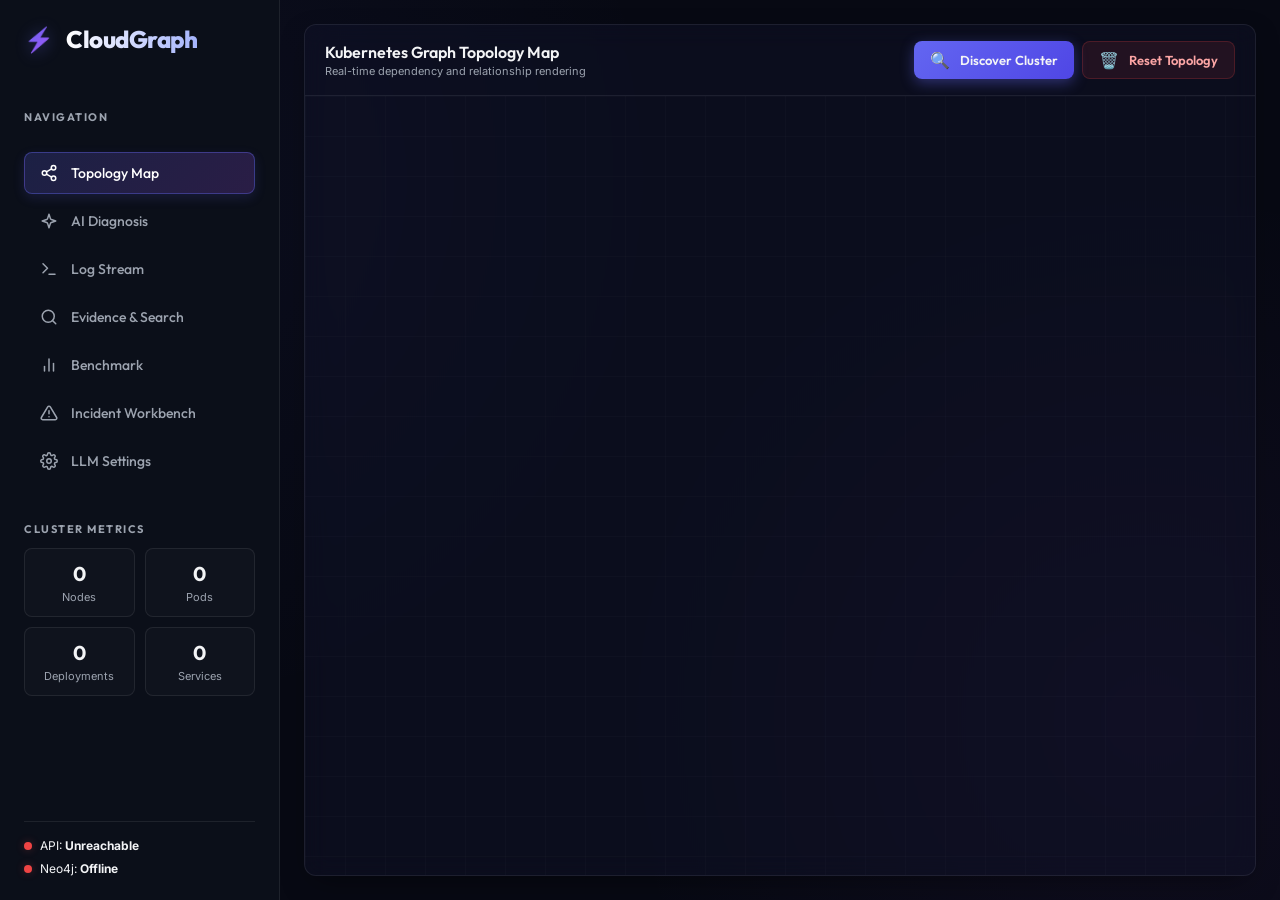
==== commit b3fb5f6d: "refactor: remove stale project documentation and checklists while updating Helm chart dependencies a" ====
--- a/services/ui/static/index.html
+++ b/services/ui/static/index.html
@@ -25,25 +25,119 @@
         <div class="section-title">Navigation</div>
         <div class="nav-menu">
           <a href="index.html" class="nav-item active">
-            <span class="nav-icon">🗺️</span> Topology Map
+            <span class="nav-icon"
+              ><svg
+                viewBox="0 0 24 24"
+                fill="none"
+                stroke="currentColor"
+                stroke-width="2"
+                stroke-linecap="round"
+                stroke-linejoin="round"
+              >
+                <circle cx="18" cy="5" r="3" />
+                <circle cx="6" cy="12" r="3" />
+                <circle cx="18" cy="19" r="3" />
+                <line x1="8.59" y1="13.51" x2="15.42" y2="17.49" />
+                <line x1="15.41" y1="6.51" x2="8.59" y2="10.49" /></svg
+            ></span>
+            Topology Map
           </a>
           <a href="diagnosis.html" class="nav-item">
-            <span class="nav-icon">🧠</span> AI Diagnosis
+            <span class="nav-icon"
+              ><svg
+                viewBox="0 0 24 24"
+                fill="none"
+                stroke="currentColor"
+                stroke-width="2"
+                stroke-linecap="round"
+                stroke-linejoin="round"
+              >
+                <path
+                  d="m12 3-1.912 5.813a2 2 0 0 1-1.275 1.275L3 12l5.813 1.912a2 2 0 0 1 1.275 1.275L12 21l1.912-5.813a2 2 0 0 1 1.275-1.275L21 12l-5.813-1.912a2 2 0 0 1-1.275-1.275L12 3Z"
+                /></svg
+            ></span>
+            AI Diagnosis
           </a>
           <a href="logs.html" class="nav-item">
-            <span class="nav-icon">📺</span> Log Stream
+            <span class="nav-icon"
+              ><svg
+                viewBox="0 0 24 24"
+                fill="none"
+                stroke="currentColor"
+                stroke-width="2"
+                stroke-linecap="round"
+                stroke-linejoin="round"
+              >
+                <polyline points="4 17 10 11 4 5" />
+                <line x1="12" y1="19" x2="20" y2="19" /></svg
+            ></span>
+            Log Stream
           </a>
           <a href="evidence.html" class="nav-item">
-            <span class="nav-icon">🧭</span> Evidence & Search
+            <span class="nav-icon"
+              ><svg
+                viewBox="0 0 24 24"
+                fill="none"
+                stroke="currentColor"
+                stroke-width="2"
+                stroke-linecap="round"
+                stroke-linejoin="round"
+              >
+                <circle cx="11" cy="11" r="8" />
+                <line x1="21" y1="21" x2="16.65" y2="16.65" /></svg
+            ></span>
+            Evidence & Search
           </a>
           <a href="benchmark.html" class="nav-item">
-            <span class="nav-icon">📊</span> Benchmark
+            <span class="nav-icon"
+              ><svg
+                viewBox="0 0 24 24"
+                fill="none"
+                stroke="currentColor"
+                stroke-width="2"
+                stroke-linecap="round"
+                stroke-linejoin="round"
+              >
+                <line x1="18" y1="20" x2="18" y2="10" />
+                <line x1="12" y1="20" x2="12" y2="4" />
+                <line x1="6" y1="20" x2="6" y2="14" /></svg
+            ></span>
+            Benchmark
           </a>
           <a href="workbench.html" class="nav-item">
-            <span class="nav-icon">📥</span> Incident Workbench
+            <span class="nav-icon"
+              ><svg
+                viewBox="0 0 24 24"
+                fill="none"
+                stroke="currentColor"
+                stroke-width="2"
+                stroke-linecap="round"
+                stroke-linejoin="round"
+              >
+                <path
+                  d="M10.29 3.86L1.82 18a2 2 0 0 0 1.71 3h16.94a2 2 0 0 0 1.71-3L13.71 3.86a2 2 0 0 0-3.42 0z"
+                />
+                <line x1="12" y1="9" x2="12" y2="13" />
+                <line x1="12" y1="17" x2="12.01" y2="17" /></svg
+            ></span>
+            Incident Workbench
           </a>
           <a href="settings.html" class="nav-item" id="nav-settings">
-            <span class="nav-icon">⚙️</span> LLM Settings
+            <span class="nav-icon"
+              ><svg
+                viewBox="0 0 24 24"
+                fill="none"
+                stroke="currentColor"
+                stroke-width="2"
+                stroke-linecap="round"
+                stroke-linejoin="round"
+              >
+                <circle cx="12" cy="12" r="3" />
+                <path
+                  d="M19.4 15a1.65 1.65 0 0 0 .33 1.82l.06.06a2 2 0 0 1 0 2.83 2 2 0 0 1-2.83 0l-.06-.06a1.65 1.65 0 0 0-1.82-.33 1.65 1.65 0 0 0-1 1.51V21a2 2 0 0 1-2 2 2 2 0 0 1-2-2v-.09A1.65 1.65 0 0 0 9 19.4a1.65 1.65 0 0 0-1.82.33l-.06.06a2 2 0 0 1-2.83 0 2 2 0 0 1 0-2.83l.06-.06a1.65 1.65 0 0 0 .33-1.82 1.65 1.65 0 0 0-1.51-1H3a2 2 0 0 1-2-2 2 2 0 0 1 2-2h.09A1.65 1.65 0 0 0 4.6 9a1.65 1.65 0 0 0-.33-1.82l-.06-.06a2 2 0 0 1 0-2.83 2 2 0 0 1 2.83 0l.06.06a1.65 1.65 0 0 0 1.82.33H9a1.65 1.65 0 0 0 1-1.51V3a2 2 0 0 1 2-2 2 2 0 0 1 2 2v.09a1.65 1.65 0 0 0 1 1.51 1.65 1.65 0 0 0 1.82-.33l.06-.06a2 2 0 0 1 2.83 0 2 2 0 0 1 0 2.83l-.06.06a1.65 1.65 0 0 0-.33 1.82V9a1.65 1.65 0 0 0 1.51 1H21a2 2 0 0 1 2 2 2 2 0 0 1-2 2h-.09a1.65 1.65 0 0 0-1.51 1z"
+                /></svg
+            ></span>
+            LLM Settings
           </a>
         </div>
 
--- a/services/ui/static/style.css
+++ b/services/ui/static/style.css
@@ -242,7 +242,7 @@
   position: relative;
   padding: 24px;
   height: 100vh;
-  overflow: hidden;
+  overflow-y: auto;
 }
 
 /* Premium Card Components (Glassmorphism) */
@@ -754,6 +754,11 @@
   display: flex;
   flex-direction: column;
   gap: 18px;
+  padding: 20px;
+}
+
+.benchmark-card .card-header {
+  margin: -20px -20px 0 -20px;
 }
 
 .benchmark-controls {
@@ -1327,7 +1332,19 @@
 }
 
 .nav-icon {
-  font-size: 16px;
+  display: inline-flex;
+  align-items: center;
+  justify-content: center;
+  width: 20px;
+  height: 20px;
+  flex-shrink: 0;
+  color: currentColor;
+}
+
+.nav-icon svg {
+  width: 18px;
+  height: 18px;
+  stroke: currentColor;
 }
 
 /* Tab Split layout for Evidence & Search */
@@ -1368,6 +1385,18 @@
     rgba(168, 85, 247, 0.2)
   );
   border-color: rgba(99, 102, 241, 0.4);
+}
+
+.context-explorer-card {
+  width: 100%;
+  display: flex;
+  flex-direction: column;
+  gap: 16px;
+  padding: 20px;
+}
+
+.context-explorer-card .card-header {
+  margin: -20px -20px 0 -20px;
 }
 
 .context-explorer-controls {
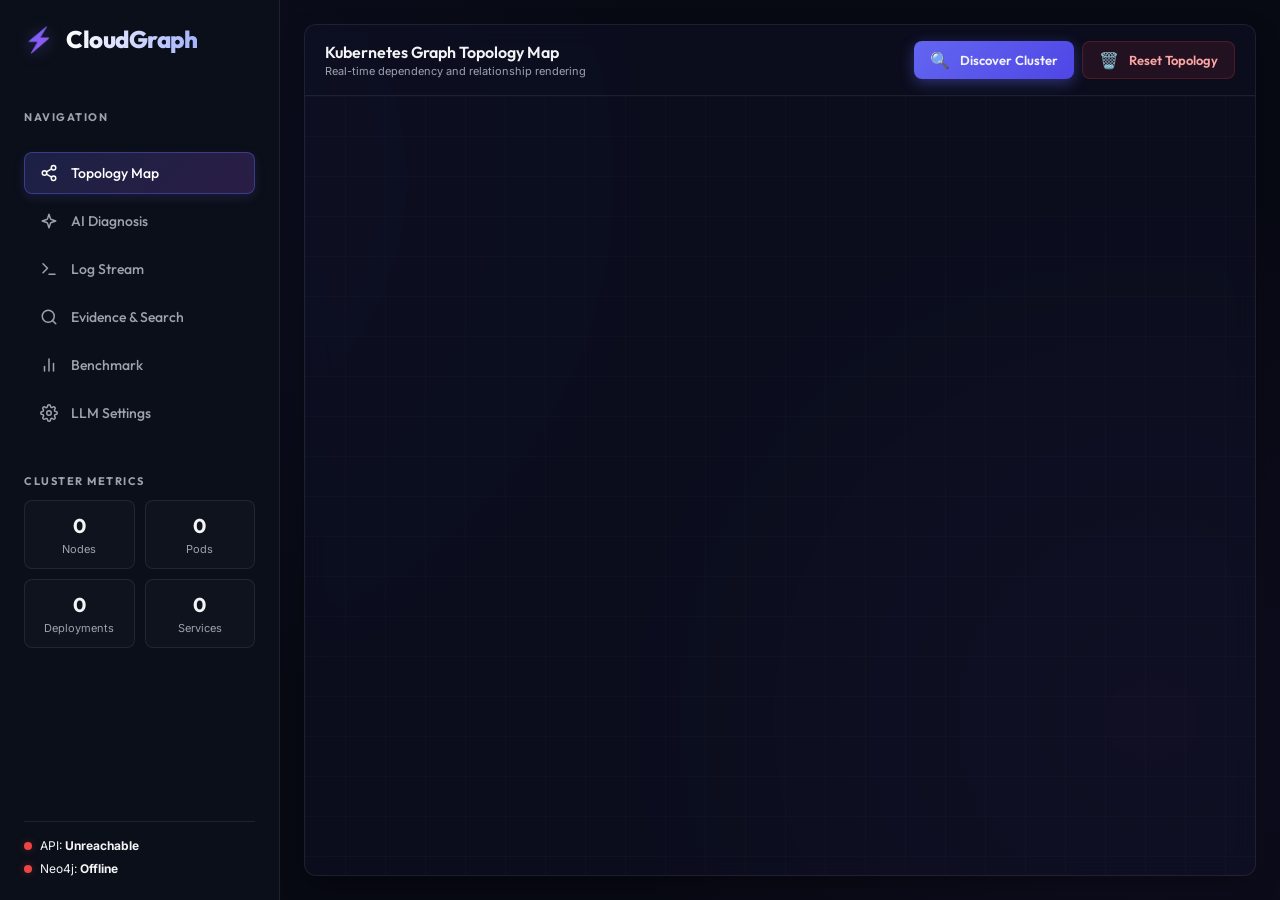
==== commit 5dcc05f9: "Add seeding and evaluation modules for benchmarking scenarios - Implemented seeding functionality fo" ====
--- a/services/ui/static/index.html
+++ b/services/ui/static/index.html
@@ -103,24 +103,6 @@
                 <line x1="6" y1="20" x2="6" y2="14" /></svg
             ></span>
             Benchmark
-          </a>
-          <a href="workbench.html" class="nav-item">
-            <span class="nav-icon"
-              ><svg
-                viewBox="0 0 24 24"
-                fill="none"
-                stroke="currentColor"
-                stroke-width="2"
-                stroke-linecap="round"
-                stroke-linejoin="round"
-              >
-                <path
-                  d="M10.29 3.86L1.82 18a2 2 0 0 0 1.71 3h16.94a2 2 0 0 0 1.71-3L13.71 3.86a2 2 0 0 0-3.42 0z"
-                />
-                <line x1="12" y1="9" x2="12" y2="13" />
-                <line x1="12" y1="17" x2="12.01" y2="17" /></svg
-            ></span>
-            Incident Workbench
           </a>
           <a href="settings.html" class="nav-item" id="nav-settings">
             <span class="nav-icon"
--- a/services/ui/static/style.css
+++ b/services/ui/static/style.css
@@ -1627,3 +1627,100 @@
 .toast-icon {
   font-size: 16px;
 }
+
+/* Custom Diagnostic Layout (Two-pane list) */
+.diagnostic-container {
+  display: grid;
+  grid-template-columns: 320px 1fr;
+  gap: 20px;
+  margin-top: 16px;
+  height: calc(100vh - 200px);
+  min-height: 520px;
+}
+
+.diagnostic-sidebar {
+  background-color: rgba(255, 255, 255, 0.01);
+  border: 1px solid var(--border-color);
+  border-radius: 12px;
+  padding: 16px;
+  display: flex;
+  flex-direction: column;
+  gap: 12px;
+  height: 100%;
+  overflow-y: auto;
+}
+
+.diagnostic-sidebar-title {
+  font-family: var(--font-heading);
+  font-size: 12px;
+  font-weight: 700;
+  color: var(--text-muted);
+  text-transform: uppercase;
+  letter-spacing: 1px;
+  margin-bottom: 4px;
+}
+
+.incident-list-item {
+  background-color: rgba(255, 255, 255, 0.02);
+  border: 1px solid var(--border-color);
+  border-radius: 8px;
+  padding: 12px;
+  cursor: pointer;
+  transition: all 0.2s ease;
+  display: flex;
+  flex-direction: column;
+  gap: 6px;
+  text-align: left;
+}
+
+.incident-list-item:hover {
+  background-color: rgba(255, 255, 255, 0.04);
+  border-color: rgba(255, 255, 255, 0.15);
+}
+
+.incident-list-item.active {
+  background-color: rgba(99, 102, 241, 0.1);
+  border-color: var(--color-primary);
+  box-shadow: 0 0 12px rgba(99, 102, 241, 0.15);
+}
+
+.incident-item-header {
+  display: flex;
+  justify-content: space-between;
+  align-items: center;
+  gap: 8px;
+}
+
+.incident-item-name {
+  font-weight: 600;
+  font-size: 12px;
+  color: #ffffff;
+  overflow: hidden;
+  text-overflow: ellipsis;
+  white-space: nowrap;
+  max-width: 190px;
+}
+
+.incident-item-title {
+  font-size: 11px;
+  color: var(--text-muted);
+  line-height: 1.4;
+  overflow: hidden;
+  text-overflow: ellipsis;
+  display: -webkit-box;
+  -webkit-line-clamp: 2;
+  -webkit-box-orient: vertical;
+}
+
+.diagnostic-detail-pane {
+  background-color: rgba(255, 255, 255, 0.01);
+  border: 1px solid var(--border-color);
+  border-radius: 12px;
+  padding: 20px;
+  display: flex;
+  flex-direction: column;
+  gap: 16px;
+  text-align: left;
+  height: 100%;
+  overflow-y: auto;
+}
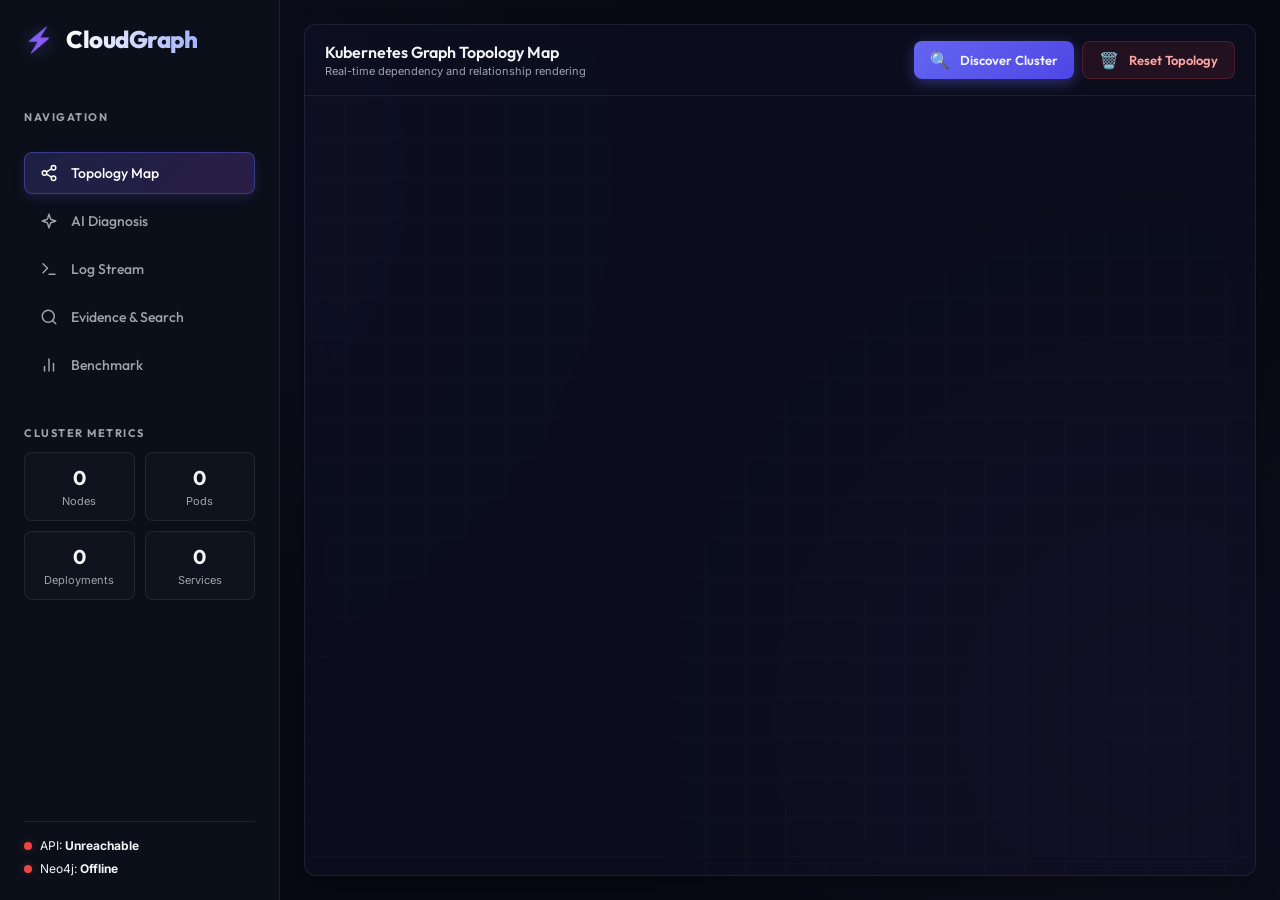
==== commit 88f81a57: "Refactor LLM integration to support local Ollama models; remove cloud provider dependencies and sett" ====
--- a/services/ui/static/index.html
+++ b/services/ui/static/index.html
@@ -103,23 +103,6 @@
                 <line x1="6" y1="20" x2="6" y2="14" /></svg
             ></span>
             Benchmark
-          </a>
-          <a href="settings.html" class="nav-item" id="nav-settings">
-            <span class="nav-icon"
-              ><svg
-                viewBox="0 0 24 24"
-                fill="none"
-                stroke="currentColor"
-                stroke-width="2"
-                stroke-linecap="round"
-                stroke-linejoin="round"
-              >
-                <circle cx="12" cy="12" r="3" />
-                <path
-                  d="M19.4 15a1.65 1.65 0 0 0 .33 1.82l.06.06a2 2 0 0 1 0 2.83 2 2 0 0 1-2.83 0l-.06-.06a1.65 1.65 0 0 0-1.82-.33 1.65 1.65 0 0 0-1 1.51V21a2 2 0 0 1-2 2 2 2 0 0 1-2-2v-.09A1.65 1.65 0 0 0 9 19.4a1.65 1.65 0 0 0-1.82.33l-.06.06a2 2 0 0 1-2.83 0 2 2 0 0 1 0-2.83l.06-.06a1.65 1.65 0 0 0 .33-1.82 1.65 1.65 0 0 0-1.51-1H3a2 2 0 0 1-2-2 2 2 0 0 1 2-2h.09A1.65 1.65 0 0 0 4.6 9a1.65 1.65 0 0 0-.33-1.82l-.06-.06a2 2 0 0 1 0-2.83 2 2 0 0 1 2.83 0l.06.06a1.65 1.65 0 0 0 1.82.33H9a1.65 1.65 0 0 0 1-1.51V3a2 2 0 0 1 2-2 2 2 0 0 1 2 2v.09a1.65 1.65 0 0 0 1 1.51 1.65 1.65 0 0 0 1.82-.33l.06-.06a2 2 0 0 1 2.83 0 2 2 0 0 1 0 2.83l-.06.06a1.65 1.65 0 0 0-.33 1.82V9a1.65 1.65 0 0 0 1.51 1H21a2 2 0 0 1 2 2 2 2 0 0 1-2 2h-.09a1.65 1.65 0 0 0-1.51 1z"
-                /></svg
-            ></span>
-            LLM Settings
           </a>
         </div>
 
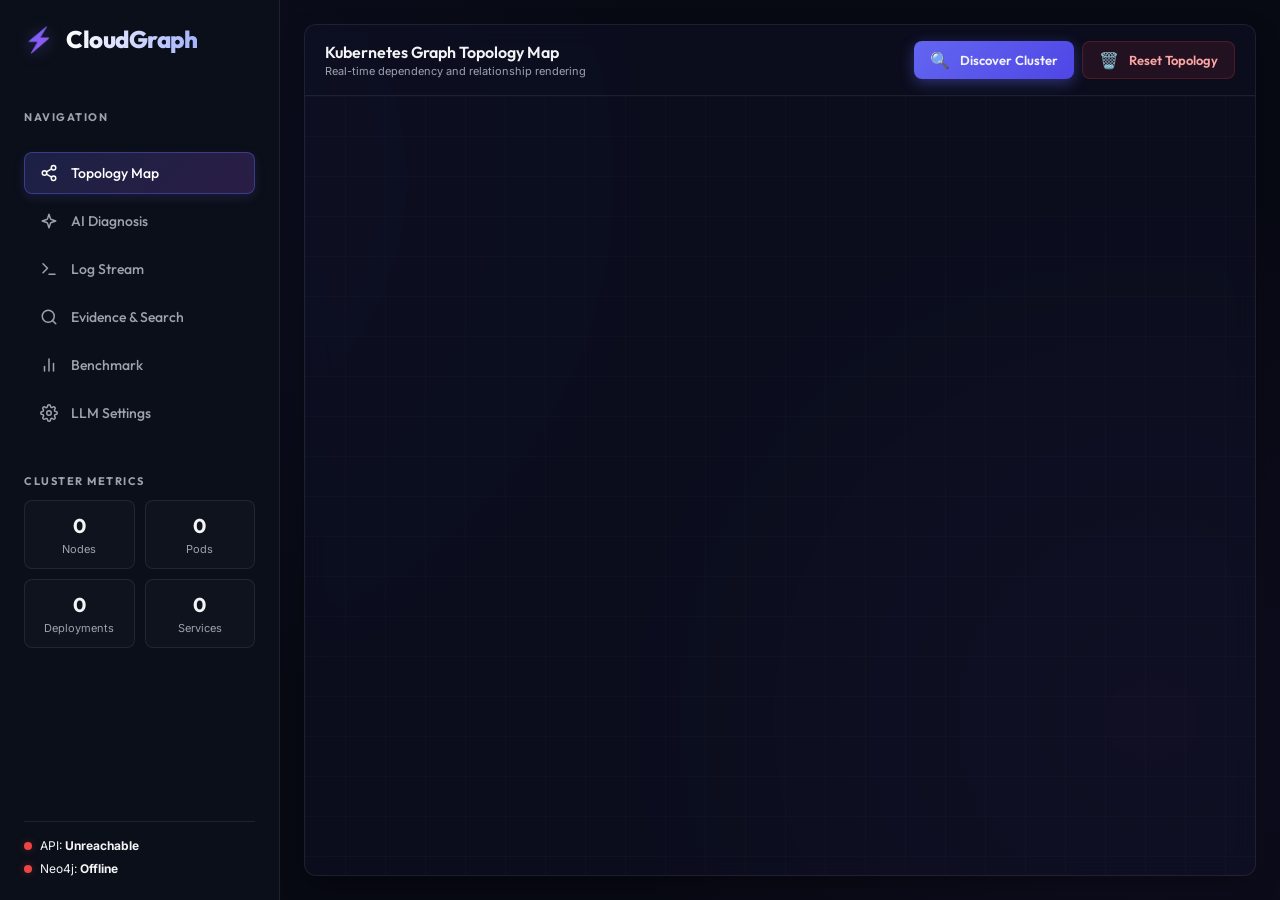
==== commit dfdbd11e: "feat: Add LLM settings page and update UI for provider configuration - Introduced a new settings pag" ====
--- a/services/ui/static/index.html
+++ b/services/ui/static/index.html
@@ -103,6 +103,23 @@
                 <line x1="6" y1="20" x2="6" y2="14" /></svg
             ></span>
             Benchmark
+          </a>
+          <a href="settings.html" class="nav-item" id="nav-settings">
+            <span class="nav-icon"
+              ><svg
+                viewBox="0 0 24 24"
+                fill="none"
+                stroke="currentColor"
+                stroke-width="2"
+                stroke-linecap="round"
+                stroke-linejoin="round"
+              >
+                <circle cx="12" cy="12" r="3" />
+                <path
+                  d="M19.4 15a1.65 1.65 0 0 0 .33 1.82l.06.06a2 2 0 0 1 0 2.83 2 2 0 0 1-2.83 0l-.06-.06a1.65 1.65 0 0 0-1.82-.33 1.65 1.65 0 0 0-1 1.51V21a2 2 0 0 1-2 2 2 2 0 0 1-2-2v-.09A1.65 1.65 0 0 0 9 19.4a1.65 1.65 0 0 0-1.82.33l-.06.06a2 2 0 0 1-2.83 0 2 2 0 0 1 0-2.83l.06-.06a1.65 1.65 0 0 0 .33-1.82 1.65 1.65 0 0 0-1.51-1H3a2 2 0 0 1-2-2 2 2 0 0 1 2-2h.09A1.65 1.65 0 0 0 4.6 9a1.65 1.65 0 0 0-.33-1.82l-.06-.06a2 2 0 0 1 0-2.83 2 2 0 0 1 2.83 0l.06.06a1.65 1.65 0 0 0 1.82.33H9a1.65 1.65 0 0 0 1-1.51V3a2 2 0 0 1 2-2 2 2 0 0 1 2 2v.09a1.65 1.65 0 0 0 1 1.51 1.65 1.65 0 0 0 1.82-.33l.06-.06a2 2 0 0 1 2.83 0 2 2 0 0 1 0 2.83l-.06.06a1.65 1.65 0 0 0-.33 1.82V9a1.65 1.65 0 0 0 1.51 1H21a2 2 0 0 1 2 2 2 2 0 0 1-2 2h-.09a1.65 1.65 0 0 0-1.51 1z"
+                /></svg
+            ></span>
+            LLM Settings
           </a>
         </div>
 
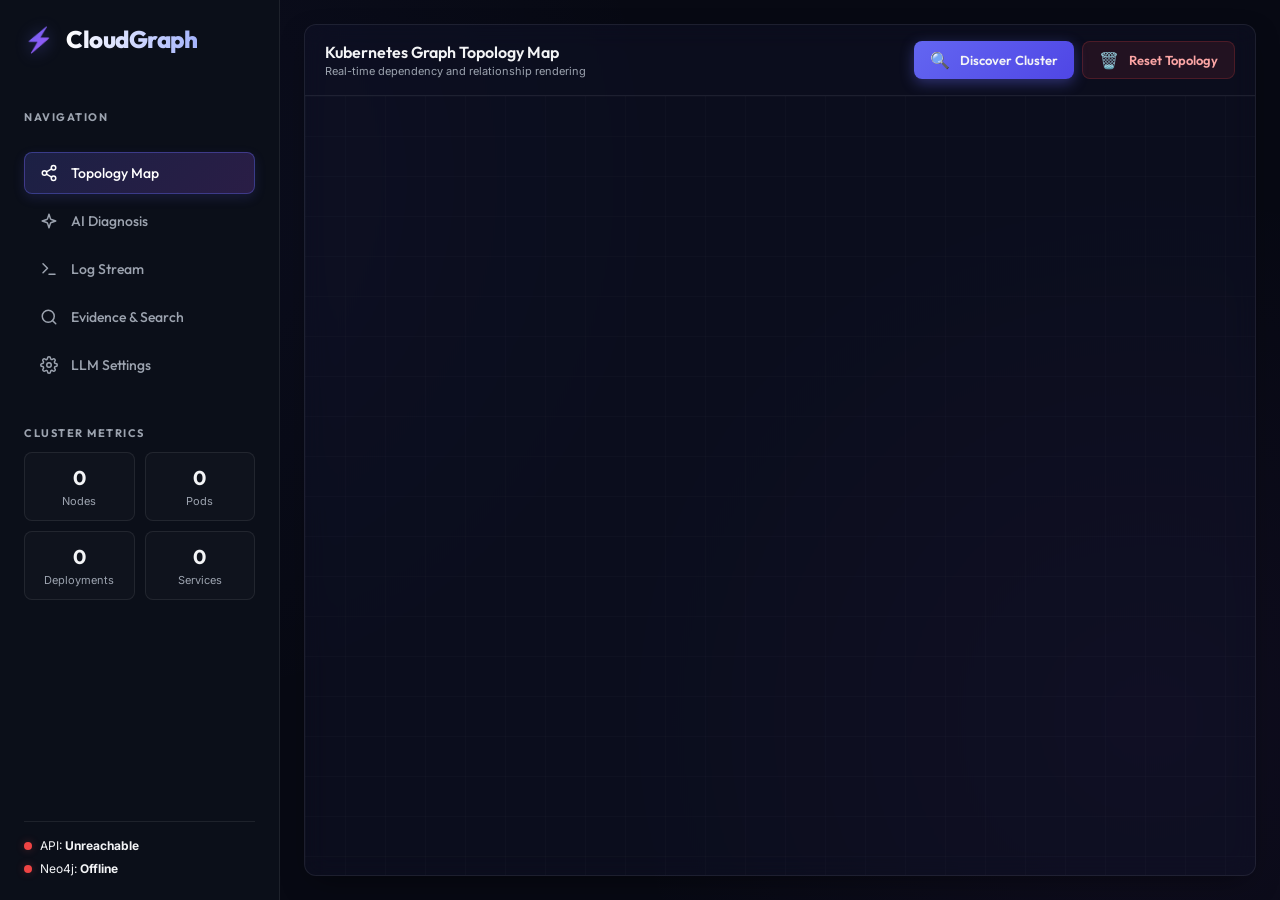
==== commit f94636a2: "feat: add script to capture UI walkthrough screenshots for consistent documentation" ====
--- a/services/ui/static/index.html
+++ b/services/ui/static/index.html
@@ -88,6 +88,17 @@
             ></span>
             Evidence & Search
           </a>
+          <!-- Benchmark screen - hidden in this release, deferred to the next
+               version. The six-baseline ladder (Keyword > Vector > GraphRAG >
+               +Agents > +GCP > +GPCS) is fully implemented and its code is kept
+               intact (benchmark.html/.js, routers/benchmark.py, tests), but it is
+               not the source of any published result and is not citable as it
+               stands: point estimates with no confidence intervals, and each rung
+               adds LLM calls so any gain is confounded with compute. Answering
+               "does each layer earn its place" needs a matched-compute control and
+               repeat runs - a separate study. Still reachable directly at
+               /benchmark.html. Re-enable by restoring the anchor below on every
+               page that renders the sidebar.
           <a href="benchmark.html" class="nav-item">
             <span class="nav-icon"
               ><svg
@@ -104,6 +115,7 @@
             ></span>
             Benchmark
           </a>
+          -->
           <a href="settings.html" class="nav-item" id="nav-settings">
             <span class="nav-icon"
               ><svg
